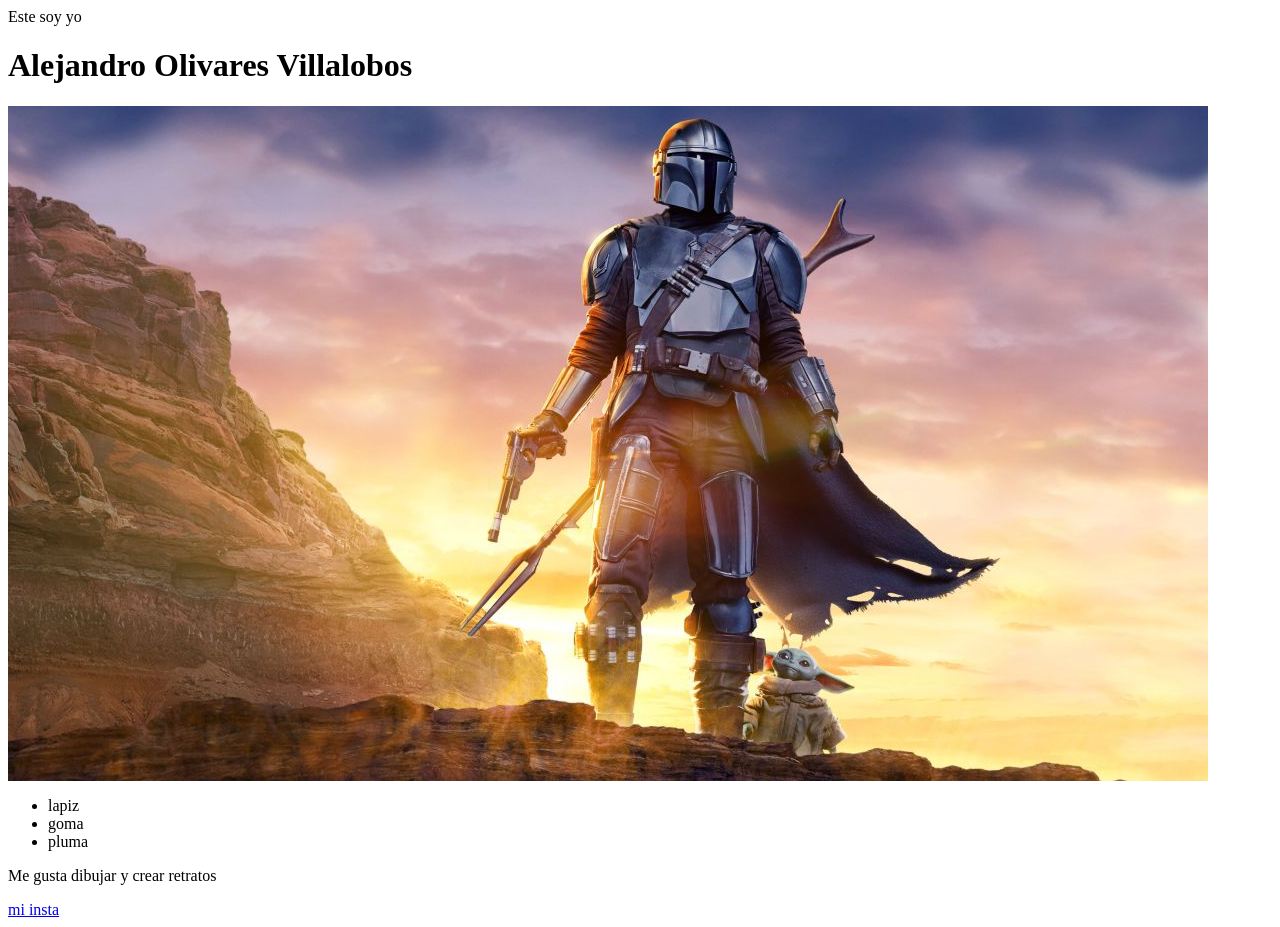
==== index.html @ d1256251 "primer trabajo" ====
<html>
    <head>
        <title>Hola soy Alex </title>
        <link rel="stylesheet" href="css/style.css"/>
    </head>
    <body>
        <p>Este soy yo  </p>
        <h1> Alejandro Olivares Villalobos </h1>
        <img src = "mando.jpg" alt = "Este es mando" >
        <ul>
        <li>lapiz</li>
        <li>goma</li>
        <li>pluma</li>
        </ul>
        <p> Me gusta dibujar y crear retratos </p>
        <a href="https://www.instagram.com/alexov28/" target ="_blank"> mi insta </a> 
   
    </body>
</html>
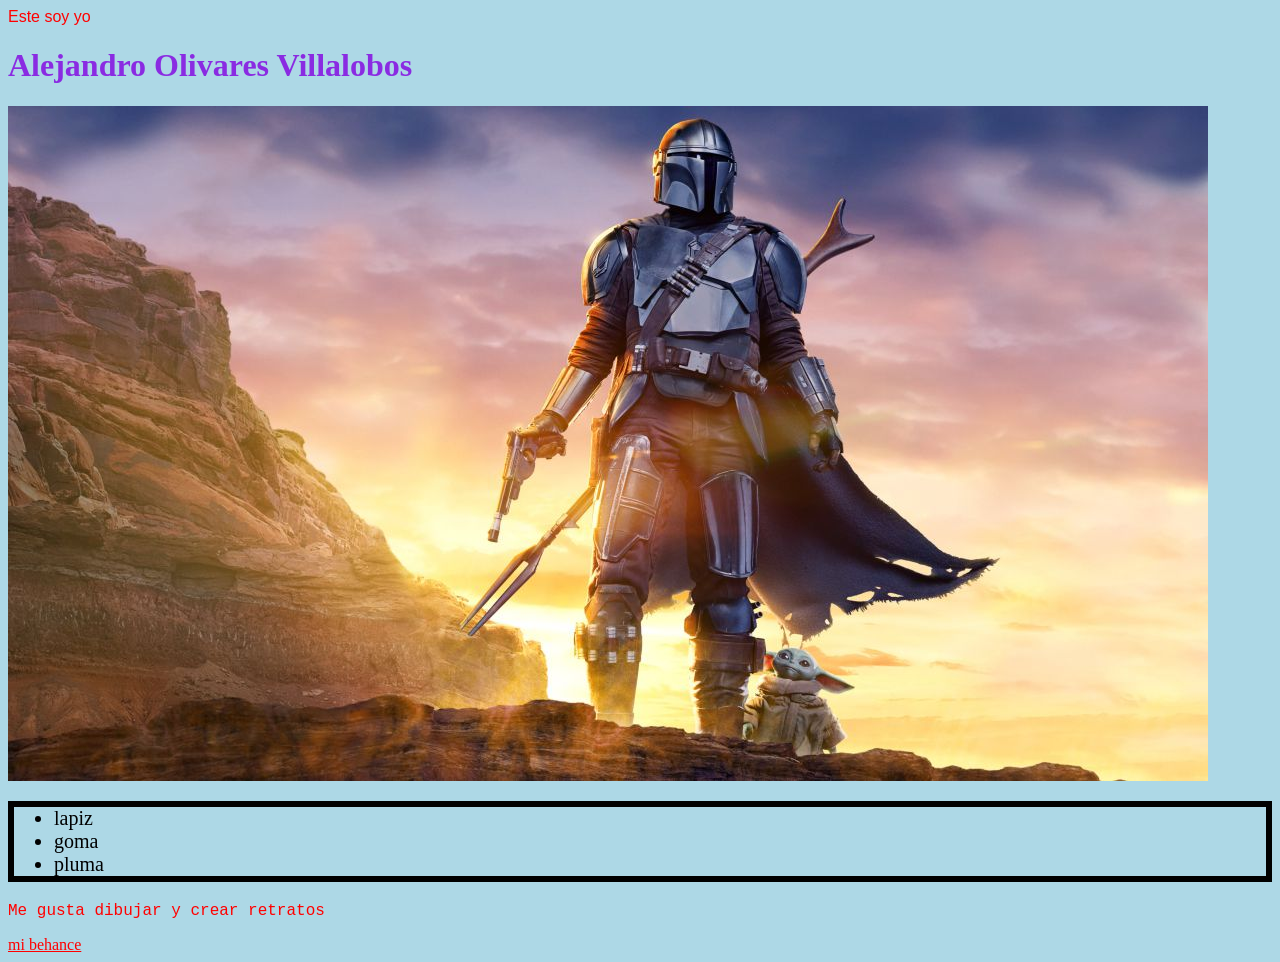
==== commit c54b9cf1: "cambios de estilo" ====
--- a/index.html
+++ b/index.html
@@ -1,19 +1,20 @@
 <html>
     <head>
+    
         <title>Hola soy Alex </title>
         <link rel="stylesheet" href="css/style.css"/>
     </head>
     <body>
-        <p>Este soy yo  </p>
-        <h1> Alejandro Olivares Villalobos </h1>
+        <body style="background-color: lightblue;">
+        <p  style="font-family: 'Arial', sans-serif;">Este soy yo  </p>
+        <h1 class="titulo"> Alejandro Olivares Villalobos </h1>
         <img src = "mando.jpg" alt = "Este es mando" >
-        <ul>
+        <ul id="lista">
         <li>lapiz</li>
         <li>goma</li>
         <li>pluma</li>
         </ul>
         <p> Me gusta dibujar y crear retratos </p>
-        <a href="https://www.instagram.com/alexov28/" target ="_blank"> mi insta </a> 
-   
+        <a href="https://www.behance.net/alejandolivare33" target ="_blank"> mi behance </a> 
     </body>
 </html>
--- a/css/style.css
+++ b/css/style.css
@@ -0,0 +1,21 @@
+p {
+    color: red;
+}
+
+.titulo {
+    color:blueviolet;
+}
+#lista {
+    font-size: 20px;
+    border: 6px solid black;
+}
+
+ p{
+        font-family: 'Courier New', monospace;
+        }
+a{
+    color:red
+}
+a:hover {
+            color: blue;
+        }
